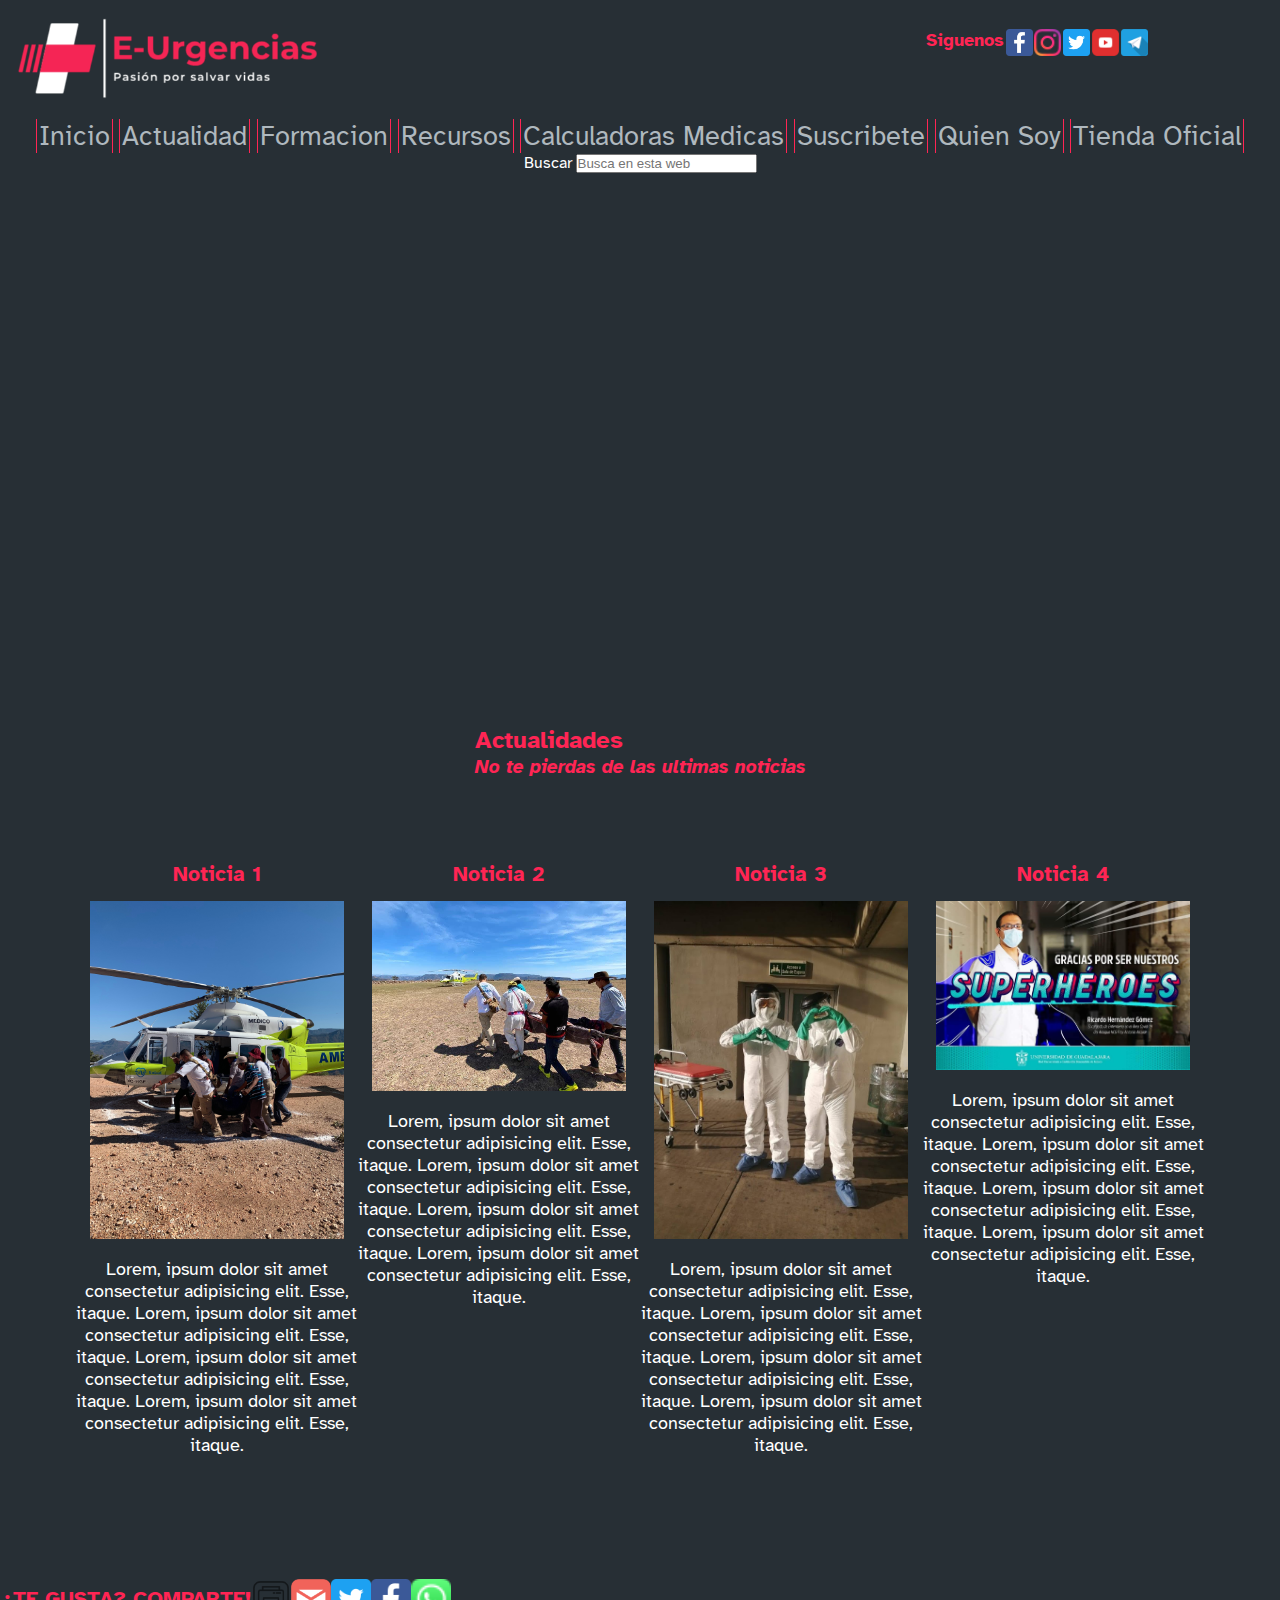
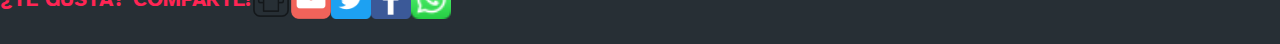
==== pages/actualidad.html @ c2833156 "se enlistan redes" ====
<!DOCTYPE html>
<html lang="es">
<head>
    <meta charset="UTF-8">
    <meta http-equiv="X-UA-Compatible" content="IE=edge">
    <meta name="viewport" content="width=device-width, initial-scale=1.0">
    <link rel="shortcut icon" href="../media/imagenes/ambulancia_icon.png">
    <!--Link a animate.css-->
    <link rel="stylesheet" href="https://cdnjs.cloudflare.com/ajax/libs/animate.css/4.1.1/animate.min.css">
    <link rel="preconnect" href="https://fonts.googleapis.com">
    <link rel="preconnect" href="https://fonts.gstatic.com" crossorigin>
    <link href="https://fonts.googleapis.com/css2?family=Atkinson+Hyperlegible:wght@400;700&display=swap" rel="stylesheet">
    <link rel="stylesheet" href="../css/style.css">
    <title>Actualidad - E-Urgencias</title>
</head>
<body>
    <div class="container">
    <!--Este es mi encabezado-->
    <header>
        <div class="barra_logo">
           <div class="logo animate__animated animate__backInLeft">
             <img src="../media/imagenes/Logo.png" alt="Logo E-Urgencias" height="100%">
             <h1 class="titulos" hidden><strong>E-Urgencias</strong></h1>
             <h3 class="titulos" hidden><em>Pasion por salvar vidas</em></h3>
             </div>
             <div class="siguenos animate__animated animate__backInDown">
             <ul>
                <li><h4 class="titulos">Siguenos</h4></li>
                <li><a href="https://www.facebook.com/"><img class="imgred" src="../media/imagenes/facebook_icon.png" alt="Siguenos por facebook" ></a></li>
                <li><a href="https://www.instagram.com/"><img class="imgred" src="../media/imagenes/instagram_icon.png" alt="Siguenos en instagram" ></a></li>
                <li><a href="https://twitter.com/"><img class="imgred" src="../media/imagenes/twitter_icon.png" alt="Siguenos en twitter" ></a></li>
                <li><a href="https://www.youtube.com/"><img class="imgred" src="../media/imagenes/youtube_icon.png" alt="Siguenos en Youtube" ></a></li>
                <li><a href="https://web.telegram.org/"><img class="imgred" src="../media/imagenes/telegram_icon.png" alt="Siguenos en telegram" ></a></li>
                </ul>
             </div>
         </div>
         <nav class="animate__animated animate__backInRight">
         <ul>
             <li><a href="../index.html">Inicio</a></li>
             <li><a href="../pages/actualidad.html">Actualidad</a></li>
             <li><a href="../pages/formacion.html">Formacion</a></li>
             <li><a href="../pages/recursos.html">Recursos</a></li>
             <li><a href="../pages/calculadoras.html">Calculadoras Medicas</a></li>
             <li><a href="../pages/suscribete.html">Suscribete</a></li>
             <li><a href="../pages/quien.html">Quien Soy</a></li>
             <li><a href="../shop/principal.html">Tienda Oficial</a></li>
             <li><label for="Buscar">Buscar </label><input type="search" placeholder="Busca en esta web" name="Buscar" id=""></li>
         </ul>
        </nav>
    </header> 
    <section class="videop">
        <!--Este sera al final un video continuo coloque un video de baja calidad por cuestiones de peso al subir el proyecto-->
        <video src="../media/video/video4.mp4" type="video/mp4" width="100%"preload="auto" autoplay muted playsinline loop></video>
    </section>
    <br>
   <section id="section2">
       <!--Noticias recientes-->
    <div>
    <h2 class="titulos">Actualidades</h2>
    <h3 class="titulos"><em>No te pierdas de las ultimas noticias</em></h3>
    </div>
    <br>
    <div class="cont_section2 wow animate__animated animate__zoomInDown">
        <div>
        <h3 class="titulos">Noticia 1</h3>
        <img class="imgtable" src="../media/imagenes/news1.jpeg" alt="">
        <p>Lorem, ipsum dolor sit amet consectetur adipisicing elit. Esse, itaque. Lorem, ipsum dolor sit amet consectetur adipisicing elit. Esse, itaque. Lorem, ipsum dolor sit amet consectetur adipisicing elit. Esse, itaque. Lorem, ipsum dolor sit amet consectetur adipisicing elit. Esse, itaque.</p>
        <br>
       </div>
       <div>
        <h3 class="titulos">Noticia 2</h3>
        <img class="imgtable" src="../media/imagenes/news2.jpeg" alt="">
        <p>Lorem, ipsum dolor sit amet consectetur adipisicing elit. Esse, itaque. Lorem, ipsum dolor sit amet consectetur adipisicing elit. Esse, itaque. Lorem, ipsum dolor sit amet consectetur adipisicing elit. Esse, itaque. Lorem, ipsum dolor sit amet consectetur adipisicing elit. Esse, itaque.</p>
        <br>
       </div>
       <div>
        <h3 class="titulos">Noticia 3</h3>
        <img class="imgtable" src="../media/imagenes/news3.jpeg" alt="">
        <p>Lorem, ipsum dolor sit amet consectetur adipisicing elit. Esse, itaque. Lorem, ipsum dolor sit amet consectetur adipisicing elit. Esse, itaque. Lorem, ipsum dolor sit amet consectetur adipisicing elit. Esse, itaque. Lorem, ipsum dolor sit amet consectetur adipisicing elit. Esse, itaque.</p>
        <br>
       </div>
       <div>
        <h3 class="titulos">Noticia 4</h3>
        <img class="imgtable" src="../media/imagenes/news4.jpeg" alt="">
        <p>Lorem, ipsum dolor sit amet consectetur adipisicing elit. Esse, itaque. Lorem, ipsum dolor sit amet consectetur adipisicing elit. Esse, itaque. Lorem, ipsum dolor sit amet consectetur adipisicing elit. Esse, itaque. Lorem, ipsum dolor sit amet consectetur adipisicing elit. Esse, itaque.</p>
        <br>
       </div>
    </div>
</section>
<br>
   <!--Este es mi footer-->
   <footer>
       <h3 class="titulos">¿TE GUSTA? COMPARTE!</h3><img src="../media/imagenes/printer_icon.png" alt="" width="40px"><img src="../media/imagenes/mail_icon.png" alt="" width="40px"><img src="../media/imagenes/twitter_icon.png" alt="" width="40px"><img src="../media/imagenes/facebook_icon.png" alt="" width="40px"><img src="../media/imagenes/whatsapp_icon.png" alt="" width="40px">
   </footer>
   </div>
   <!--PEGO EL SCRIPTde WOW-->
<script src="../js/wow.min.js"></script>
<script>
    new WOW().init();
</script>
</body>
</html>
---- css/style.css ----
@charset "UTF-8";
* {
  margin: 0;
  padding: 0;
  -webkit-box-sizing: border-box;
          box-sizing: border-box;
}

/*Pantallas muy pequeñas  (Siguiendo la guia mobile first)*/
.container {
  display: -ms-grid;
  display: grid;
  -ms-grid-rows: 18vh 50vw auto auto 10vh;
      grid-template-rows: 18vh 50vw auto auto 10vh;
      grid-template-areas: "header header header" "videop videop videop" "recursos recursos recursos" "noticias noticias noticias" "footer footer footer";
}

/*//Pantallas pequeñas (móviles en landscape de más de 576px)*/
@media (min-width: 576px) {
  .container {
    -ms-grid-rows: 30vh 50vw auto auto 10vh;
        grid-template-rows: 30vh 50vw auto auto 10vh;
  }
}

/*/Pantallas medianas (tablets de más de 768px)*/
@media (min-width: 768px) {
  .container {
    -ms-grid-rows: 14vh 40vw auto auto 10vh;
        grid-template-rows: 14vh 40vw auto auto 10vh;
  }
}

/*/Pantallas muy grandes (desktops de más de 1200px)*/
@media (min-width: 1200px) {
  .container {
    -ms-grid-rows: 20vh 40vw auto auto 10vh;
        grid-template-rows: 20vh 40vw auto auto 10vh;
  }
}

body {
  background-color: #272f35;
  font-family: 'Atkinson Hyperlegible', sans-serif;
  font-weight: 200;
  color: #ffff;
}

.titulos {
  font-family: 'Atkinson Hyperlegible', sans-serif;
  font-weight: 700;
  color: #ff2554;
}

strong {
  color: #ff2554;
}

fieldset {
  margin: 5%;
  padding: 3%;
}

.videorecurso {
  width: 30vw;
}

.imgtable {
  width: 100%;
  padding: 5%;
}

.imgred {
  height: 3vh;
}

/*Pantallas muy pequeñas  (Siguiendo la guia mobile first)*/
header {
  -ms-grid-row: 1;
  -ms-grid-column: 1;
  -ms-grid-column-span: 3;
  grid-area: header;
  display: -webkit-box;
  display: -ms-flexbox;
  display: flex;
  -webkit-box-orient: vertical;
  -webkit-box-direction: normal;
      -ms-flex-direction: column;
          flex-direction: column;
  padding: 1%;
  top: 0;
  width: 100vw;
  background-color: #272f35;
}

.barra_logo {
  height: 6vh;
  width: 90vw;
  display: -webkit-box;
  display: -ms-flexbox;
  display: flex;
  -webkit-box-orient: horizontal;
  -webkit-box-direction: normal;
      -ms-flex-direction: row;
          flex-direction: row;
  -ms-flex-wrap: nowrap;
      flex-wrap: nowrap;
  -webkit-box-pack: justify;
      -ms-flex-pack: justify;
          justify-content: space-between;
}

.logo {
  -webkit-box-align: start;
      -ms-flex-align: start;
          align-items: flex-start;
  width: 60vw;
}

.siguenos {
  -webkit-box-align: end;
      -ms-flex-align: end;
          align-items: flex-end;
  width: 20vw;
  font-size: 1.5vw;
  font-size: 1.5vh;
  padding: 1rem;
}

.siguenos ul {
  display: -webkit-box;
  display: -ms-flexbox;
  display: flex;
  -webkit-box-orient: horizontal;
  -webkit-box-direction: normal;
      -ms-flex-direction: row;
          flex-direction: row;
  -ms-flex-wrap: nowrap;
      flex-wrap: nowrap;
  -ms-flex-pack: distribute;
      justify-content: space-around;
  list-style: none;
}

/*//Pantallas pequeñas (móviles en landscape de más de 576px)*/
@media (min-width: 576px) {
  .barra_logo {
    height: 10vh;
    width: 90vw;
  }
  .siguenos {
    width: 20vw;
    font-size: 3vw;
    font-size: 3vh;
  }
}

/*/Pantallas medianas (tablets de más de 768px)*/
@media (min-width: 768px) {
  .barra_logo {
    height: 6vh;
    width: 90vw;
  }
  .siguenos {
    font-size: 2vw;
    font-size: 2vh;
  }
}

/*/Pantallas muy grandes (desktops de más de 1200px)*/
@media (min-width: 1200px) {
  .barra_logo {
    height: 10vh;
    width: 90vw;
  }
  .siguenos {
    font-size: 2vw;
    font-size: 2vh;
  }
}

/*Pantallas muy pequeñas  (Siguiendo la guia mobile first)*/
nav {
  padding: 1rem;
}

nav ul {
  display: -webkit-box;
  display: -ms-flexbox;
  display: flex;
  -webkit-box-orient: horizontal;
  -webkit-box-direction: normal;
      -ms-flex-direction: row;
          flex-direction: row;
  -ms-flex-wrap: wrap;
      flex-wrap: wrap;
  -webkit-box-pack: start;
      -ms-flex-pack: start;
          justify-content: flex-start;
  list-style: none;
}

nav ul a {
  text-decoration: none;
}

nav li a {
  font-size: 1.5vw;
  font-size: 2vh;
  color: #afb8be;
  text-decoration: none;
  text-align: center;
  padding-left: 2px;
  padding-right: 2px;
  border-left: solid 1px #ff2554;
  border-right: solid 1px #ff2554;
}

nav li a:hover {
  color: #ffff;
  font-weight: 700;
  -webkit-transform: scale(1.2, 1.2);
          transform: scale(1.2, 1.2);
}

nav li:hover {
  background-color: #ff2554;
  -webkit-transform: scale(1.2, 1.2);
          transform: scale(1.2, 1.2);
}

/*//Pantallas pequeñas (móviles en landscape de más de 576px)*/
@media (min-width: 576px) {
  nav li a {
    font-size: 3.5vw;
    font-size: 4vh;
  }
}

/*/Pantallas medianas (tablets de más de 768px)*/
@media (min-width: 768px) {
  nav li a {
    font-size: 1vw;
    font-size: 2vh;
  }
}

/*/Pantallas muy grandes (desktops de más de 1200px)*/
@media (min-width: 1200px) {
  nav ul {
    -webkit-box-pack: space-evenly;
        -ms-flex-pack: space-evenly;
            justify-content: space-evenly;
  }
  nav li a {
    font-size: 2vw;
    font-size: 3vh;
  }
}

/*Pantallas muy pequeñas  (Siguiendo la guia mobile first)*/
.videop {
  -ms-grid-row: 2;
  -ms-grid-column: 1;
  -ms-grid-column-span: 3;
  grid-area: videop;
  width: 100vw;
  height: 100vh;
  -o-object-fit: cover;
     object-fit: cover;
  position: static;
  left: 0;
  right: 0;
  top: 30vh;
  bottom: 0;
  z-index: -1;
}

/*//Pantallas pequeñas (móviles en landscape de más de 576px)*/
@media (min-width: 576px) {
  .videop {
    top: 30vh;
    bottom: 0;
    z-index: -1;
  }
}

/*/Pantallas medianas (tablets de más de 768px)*/
@media (min-width: 768px) {
  .videop {
    top: 0;
    bottom: 0;
    z-index: -9999;
  }
}

/*/Pantallas muy grandes (desktops de más de 1200px)*/
@media (min-width: 1200px) {
  .videop {
    top: 0;
    bottom: 0;
    z-index: -9999;
  }
}

/*Pantallas muy pequeñas  (Siguiendo la guia mobile first)*/
#section1 {
  -ms-grid-row: 3;
  -ms-grid-column: 1;
  -ms-grid-column-span: 3;
  grid-area: recursos;
  background-color: #272f35;
  width: 100vw;
  justify-items: center;
  -webkit-box-align: center;
      -ms-flex-align: center;
          align-items: center;
  padding: 1%;
}

#section2 {
  -ms-grid-row: 4;
  -ms-grid-column: 1;
  -ms-grid-column-span: 3;
  grid-area: noticias;
  background-color: #272f35;
  justify-items: center;
  width: 100vw;
  -webkit-box-align: center;
      -ms-flex-align: center;
          align-items: center;
  padding: 1%;
}

.cont_section1 {
  display: -ms-grid;
  display: grid;
  -ms-grid-columns: 1fr 2fr;
      grid-template-columns: 1fr 2fr;
  grid-auto-rows: 2fr 2fr 2fr 2fr;
  font-size: 1.5vh;
  -webkit-box-align: center;
      -ms-flex-align: center;
          align-items: center;
  padding: 5%;
}

.cont_section2 {
  display: -ms-grid;
  display: grid;
  -ms-grid-columns: 2fr;
      grid-template-columns: 2fr;
  -ms-grid-rows: auto;
      grid-template-rows: auto;
  -webkit-box-pack: justify;
      -ms-flex-pack: justify;
          justify-content: space-between;
  font-size: 1.5vh;
  -webkit-box-align: center;
      -ms-flex-align: center;
          align-items: center;
  padding: 5%;
  -ms-grid-row-align: center;
      align-self: center;
}

/*//Pantallas pequeñas (móviles en landscape de más de 576px)*/
@media (min-width: 576px) {
  .cont_section1 {
    -ms-grid-columns: 1fr 2fr;
        grid-template-columns: 1fr 2fr;
    grid-auto-rows: 2fr 2fr 2fr 2fr;
    font-size: 4vh;
    padding: 5%;
  }
  .cont_section2 {
    display: -ms-grid;
    display: grid;
    -ms-grid-columns: 2fr;
        grid-template-columns: 2fr;
    -ms-grid-rows: auto;
        grid-template-rows: auto;
    -webkit-box-pack: justify;
        -ms-flex-pack: justify;
            justify-content: space-between;
    font-size: 4vh;
    -webkit-box-align: center;
        -ms-flex-align: center;
            align-items: center;
    padding: 5%;
    -ms-grid-row-align: center;
        align-self: center;
  }
}

/*/Pantallas medianas (tablets de más de 768px)*/
@media (min-width: 768px) {
  .cont_section1 {
    -ms-grid-columns: (1fr 2fr)[2];
        grid-template-columns: repeat(2, 1fr 2fr);
    -ms-grid-rows: 1fr 1fr;
        grid-template-rows: 1fr 1fr;
    font-size: 1.2vh;
    padding: 3%;
  }
  .cont_section2 {
    display: -ms-grid;
    display: grid;
    -ms-grid-columns: 1fr 1fr 1fr 1fr;
        grid-template-columns: 1fr 1fr 1fr 1fr;
    -ms-grid-rows: 1fr;
        grid-template-rows: 1fr;
    font-size: 1.2vh;
    padding: 3%;
    text-align: center;
    -webkit-box-align: start;
        -ms-flex-align: start;
            align-items: start;
  }
}

/*/Pantallas muy grandes (desktops de más de 1200px)*/
@media (min-width: 1200px) {
  .cont_section1 {
    -ms-grid-columns: (1fr 2fr)[2];
        grid-template-columns: repeat(2, 1fr 2fr);
    -ms-grid-rows: 1fr 1fr;
        grid-template-rows: 1fr 1fr;
    font-size: 2.5vh;
    padding: 5%;
  }
  .cont_section2 {
    display: -ms-grid;
    display: grid;
    -ms-grid-columns: 1fr 1fr 1fr 1fr;
        grid-template-columns: 1fr 1fr 1fr 1fr;
    -ms-grid-rows: 1fr;
        grid-template-rows: 1fr;
    font-size: 2vh;
    padding: 5%;
    text-align: center;
    -webkit-box-align: start;
        -ms-flex-align: start;
            align-items: start;
  }
}

/*Pantallas muy pequeñas  (Siguiendo la guia mobile first)*/
footer {
  -ms-grid-row: 5;
  -ms-grid-column: 1;
  -ms-grid-column-span: 3;
  grid-area: footer;
  background-color: #272f35;
  display: -webkit-box;
  display: -ms-flexbox;
  display: flex;
  -webkit-box-orient: horizontal;
  -webkit-box-direction: normal;
      -ms-flex-direction: row;
          flex-direction: row;
  -ms-flex-wrap: nowrap;
      flex-wrap: nowrap;
  -webkit-box-pack: last baseline;
      -ms-flex-pack: last baseline;
          justify-content: last baseline;
  -webkit-box-align: center;
      -ms-flex-align: center;
          align-items: center;
  font-size: 2vw;
  font-size: 2vh;
}

/*//Pantallas pequeñas (móviles en landscape de más de 576px)*/
@media (min-width: 576px) {
  footer {
    font-size: 3vw;
    font-size: 3vh;
  }
}

/*/Pantallas medianas (tablets de más de 768px)*/
@media (min-width: 768px) {
  footer {
    font-size: 1.5vw;
    font-size: 1.5vh;
  }
}

/*/Pantallas muy grandes (desktops de más de 1200px)*/
@media (min-width: 1200px) {
  footer {
    font-size: 2vw;
    font-size: 2vh;
  }
}
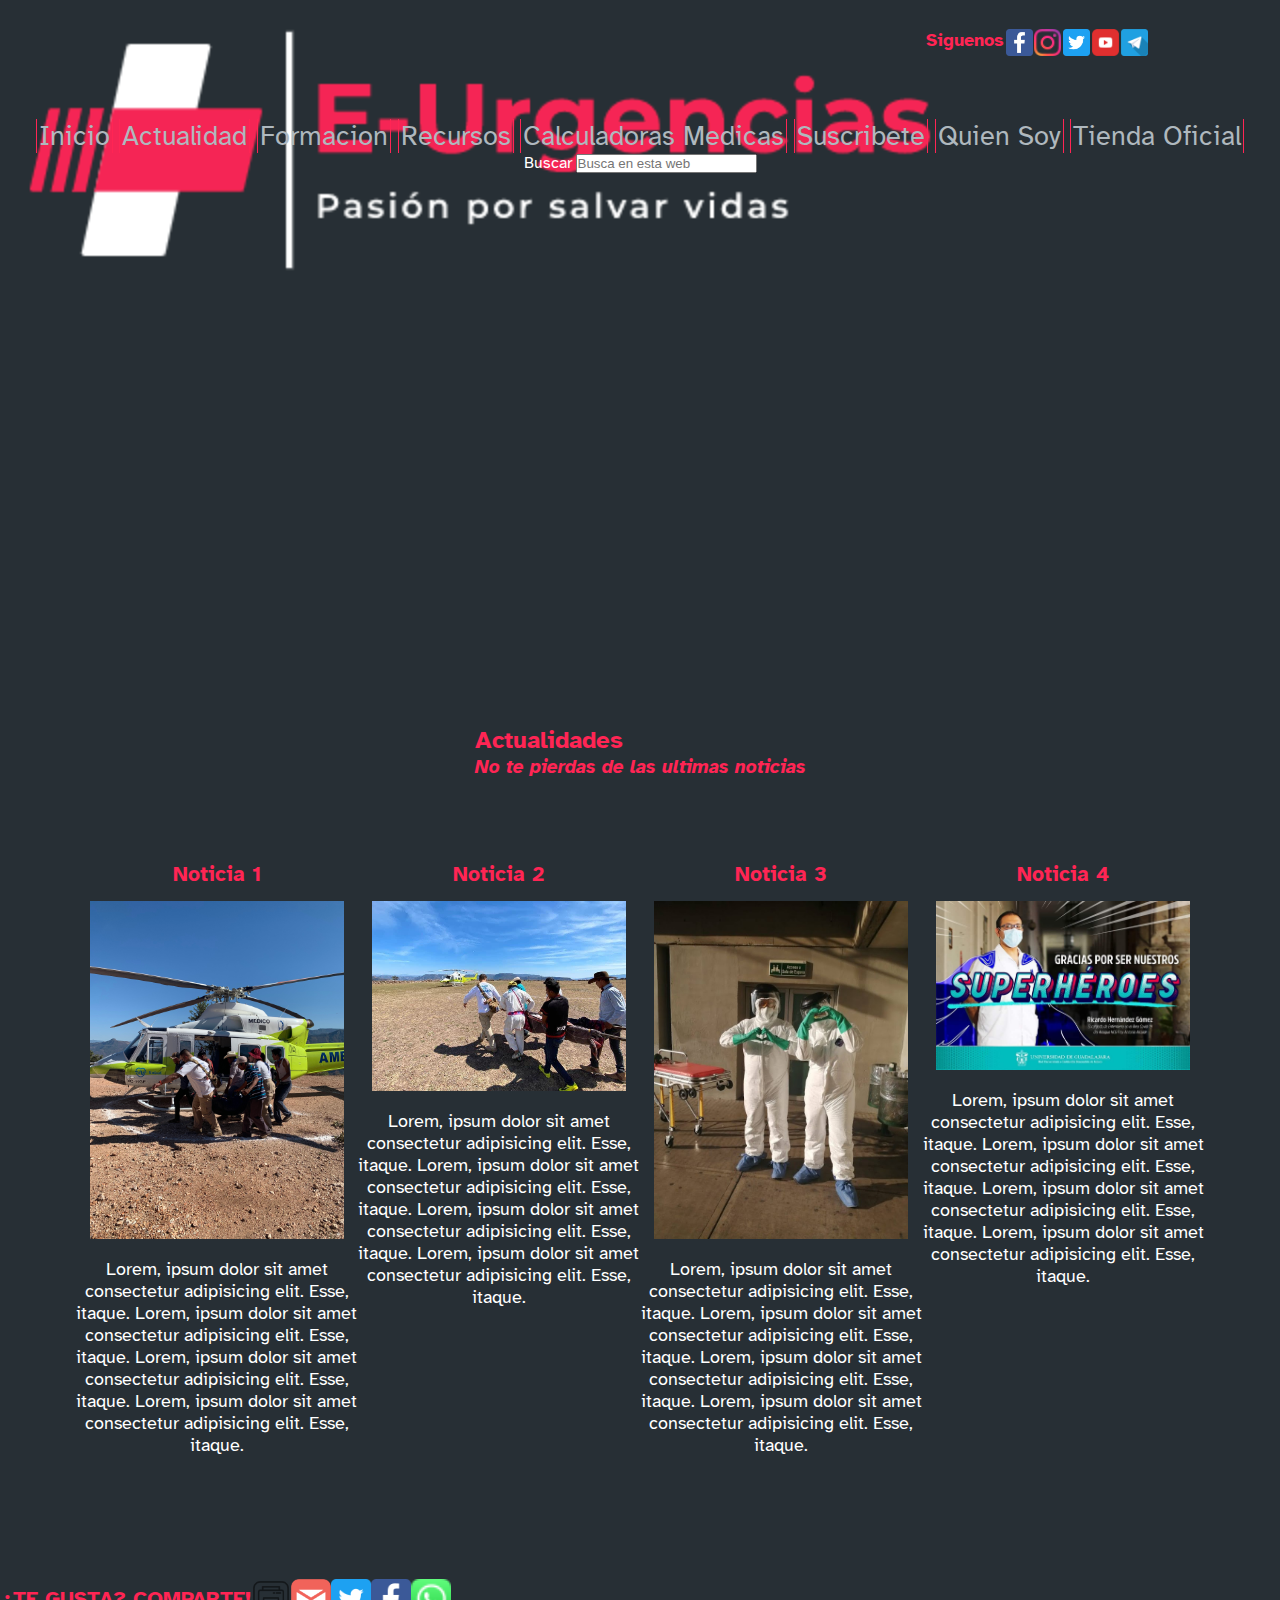
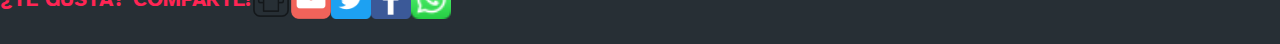
==== commit 5a741d5f: "se quita css del html" ====
--- a/pages/actualidad.html
+++ b/pages/actualidad.html
@@ -19,7 +19,7 @@
     <header>
         <div class="barra_logo">
            <div class="logo animate__animated animate__backInLeft">
-             <img src="../media/imagenes/Logo.png" alt="Logo E-Urgencias" height="100%">
+             <img src="../media/imagenes/Logo.png" alt="Logo E-Urgencias">
              <h1 class="titulos" hidden><strong>E-Urgencias</strong></h1>
              <h3 class="titulos" hidden><em>Pasion por salvar vidas</em></h3>
              </div>
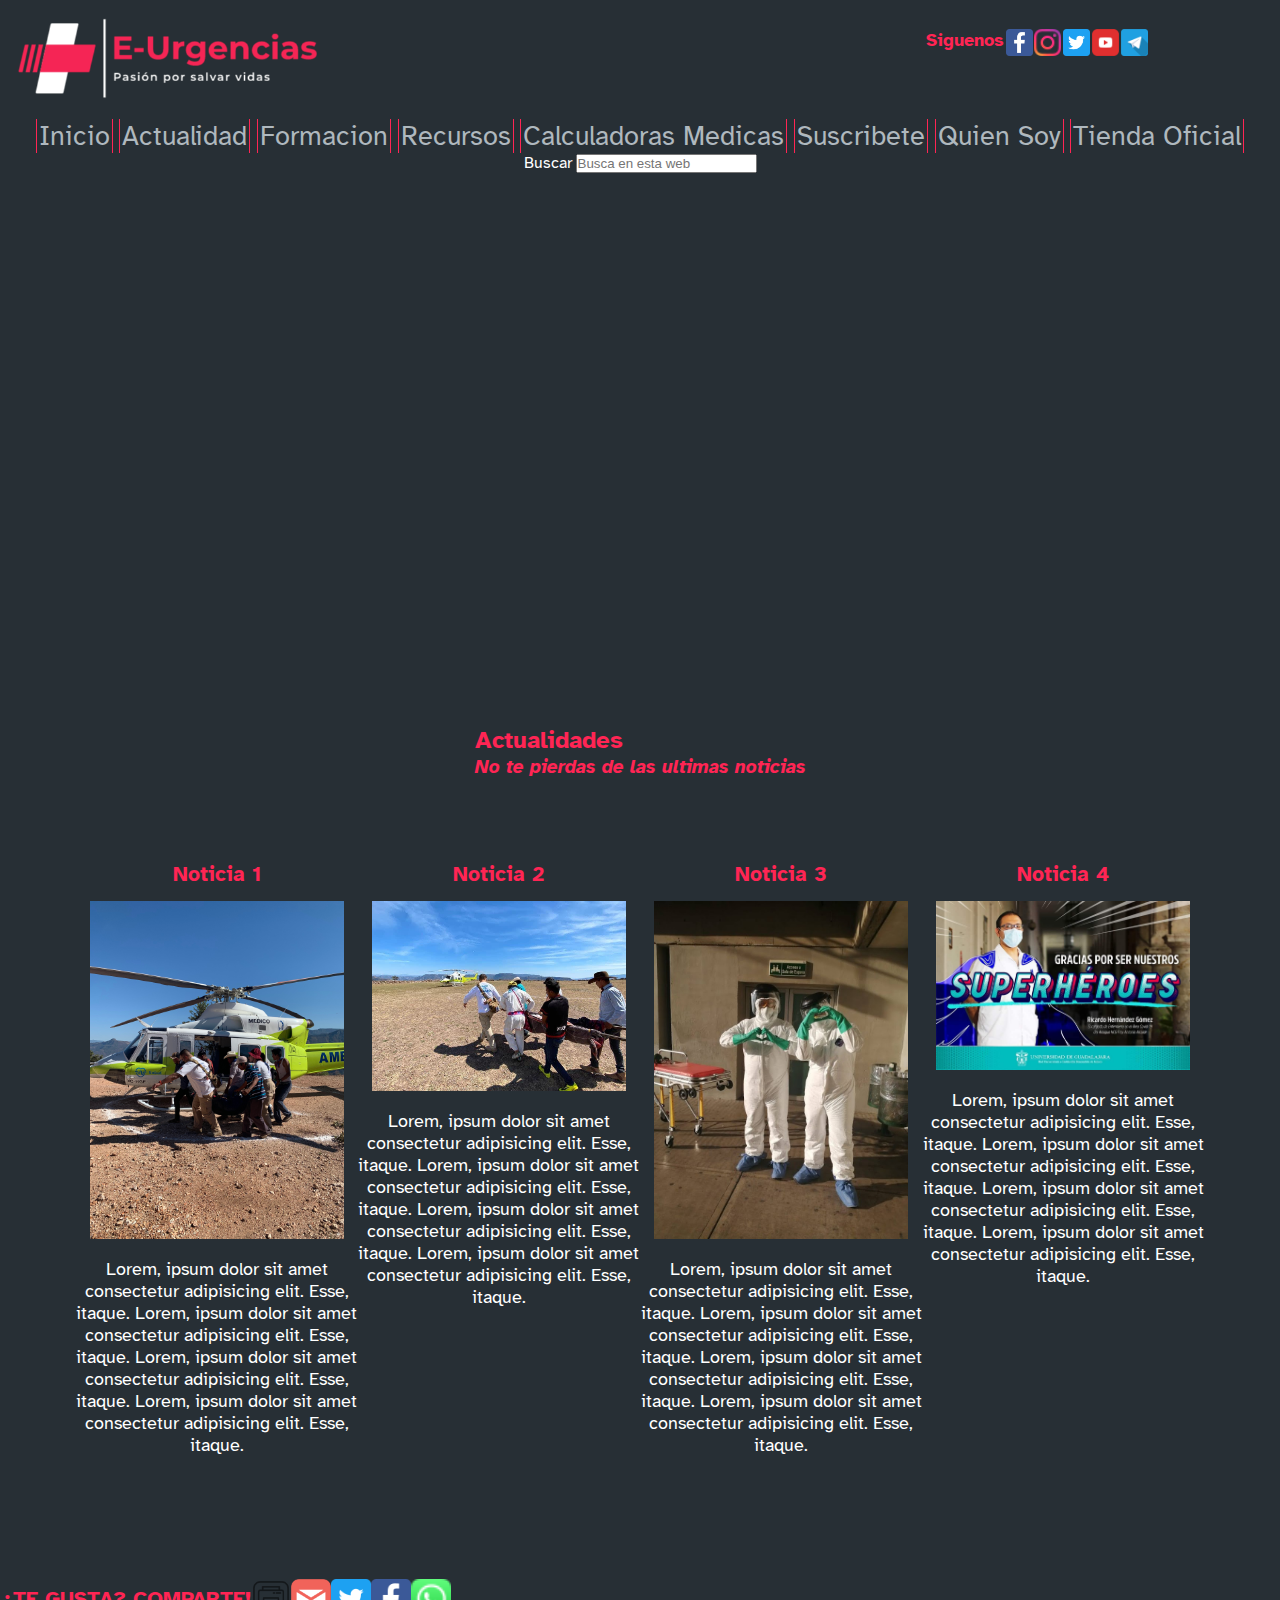
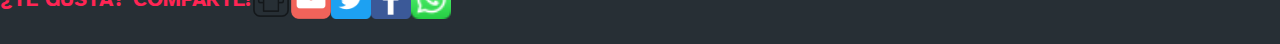
==== commit cf120dfd: "se completan los alt" ====
--- a/pages/actualidad.html
+++ b/pages/actualidad.html
@@ -19,7 +19,7 @@
     <header>
         <div class="barra_logo">
            <div class="logo animate__animated animate__backInLeft">
-             <img src="../media/imagenes/Logo.png" alt="Logo E-Urgencias">
+             <img class="imglogo" src="../media/imagenes/Logo.png" alt="Logo E-Urgencias">
              <h1 class="titulos" hidden><strong>E-Urgencias</strong></h1>
              <h3 class="titulos" hidden><em>Pasion por salvar vidas</em></h3>
              </div>
@@ -63,25 +63,25 @@
     <div class="cont_section2 wow animate__animated animate__zoomInDown">
         <div>
         <h3 class="titulos">Noticia 1</h3>
-        <img class="imgtable" src="../media/imagenes/news1.jpeg" alt="">
+        <img class="imgtable" src="../media/imagenes/news1.jpeg" alt="news1">
         <p>Lorem, ipsum dolor sit amet consectetur adipisicing elit. Esse, itaque. Lorem, ipsum dolor sit amet consectetur adipisicing elit. Esse, itaque. Lorem, ipsum dolor sit amet consectetur adipisicing elit. Esse, itaque. Lorem, ipsum dolor sit amet consectetur adipisicing elit. Esse, itaque.</p>
         <br>
        </div>
        <div>
         <h3 class="titulos">Noticia 2</h3>
-        <img class="imgtable" src="../media/imagenes/news2.jpeg" alt="">
+        <img class="imgtable" src="../media/imagenes/news2.jpeg" alt="news2">
         <p>Lorem, ipsum dolor sit amet consectetur adipisicing elit. Esse, itaque. Lorem, ipsum dolor sit amet consectetur adipisicing elit. Esse, itaque. Lorem, ipsum dolor sit amet consectetur adipisicing elit. Esse, itaque. Lorem, ipsum dolor sit amet consectetur adipisicing elit. Esse, itaque.</p>
         <br>
        </div>
        <div>
         <h3 class="titulos">Noticia 3</h3>
-        <img class="imgtable" src="../media/imagenes/news3.jpeg" alt="">
+        <img class="imgtable" src="../media/imagenes/news3.jpeg" alt="news3">
         <p>Lorem, ipsum dolor sit amet consectetur adipisicing elit. Esse, itaque. Lorem, ipsum dolor sit amet consectetur adipisicing elit. Esse, itaque. Lorem, ipsum dolor sit amet consectetur adipisicing elit. Esse, itaque. Lorem, ipsum dolor sit amet consectetur adipisicing elit. Esse, itaque.</p>
         <br>
        </div>
        <div>
         <h3 class="titulos">Noticia 4</h3>
-        <img class="imgtable" src="../media/imagenes/news4.jpeg" alt="">
+        <img class="imgtable" src="../media/imagenes/news4.jpeg" alt="news4">
         <p>Lorem, ipsum dolor sit amet consectetur adipisicing elit. Esse, itaque. Lorem, ipsum dolor sit amet consectetur adipisicing elit. Esse, itaque. Lorem, ipsum dolor sit amet consectetur adipisicing elit. Esse, itaque. Lorem, ipsum dolor sit amet consectetur adipisicing elit. Esse, itaque.</p>
         <br>
        </div>
@@ -90,7 +90,7 @@
 <br>
    <!--Este es mi footer-->
    <footer>
-       <h3 class="titulos">¿TE GUSTA? COMPARTE!</h3><img src="../media/imagenes/printer_icon.png" alt="" width="40px"><img src="../media/imagenes/mail_icon.png" alt="" width="40px"><img src="../media/imagenes/twitter_icon.png" alt="" width="40px"><img src="../media/imagenes/facebook_icon.png" alt="" width="40px"><img src="../media/imagenes/whatsapp_icon.png" alt="" width="40px">
+       <h3 class="titulos">¿TE GUSTA? COMPARTE!</h3><img src="../media/imagenes/printer_icon.png" alt="impresora" width="40px"><img src="../media/imagenes/mail_icon.png" alt="mail" width="40px"><img src="../media/imagenes/twitter_icon.png" alt="twitter" width="40px"><img src="../media/imagenes/facebook_icon.png" alt="facebook" width="40px"><img src="../media/imagenes/whatsapp_icon.png" alt="whatsapp" width="40px">
    </footer>
    </div>
    <!--PEGO EL SCRIPTde WOW-->
--- a/css/style.css
+++ b/css/style.css
@@ -72,6 +72,10 @@
 
 .imgred {
   height: 3vh;
+}
+
+.imglogo {
+  height: 100%;
 }
 
 /*Pantallas muy pequeñas  (Siguiendo la guia mobile first)*/
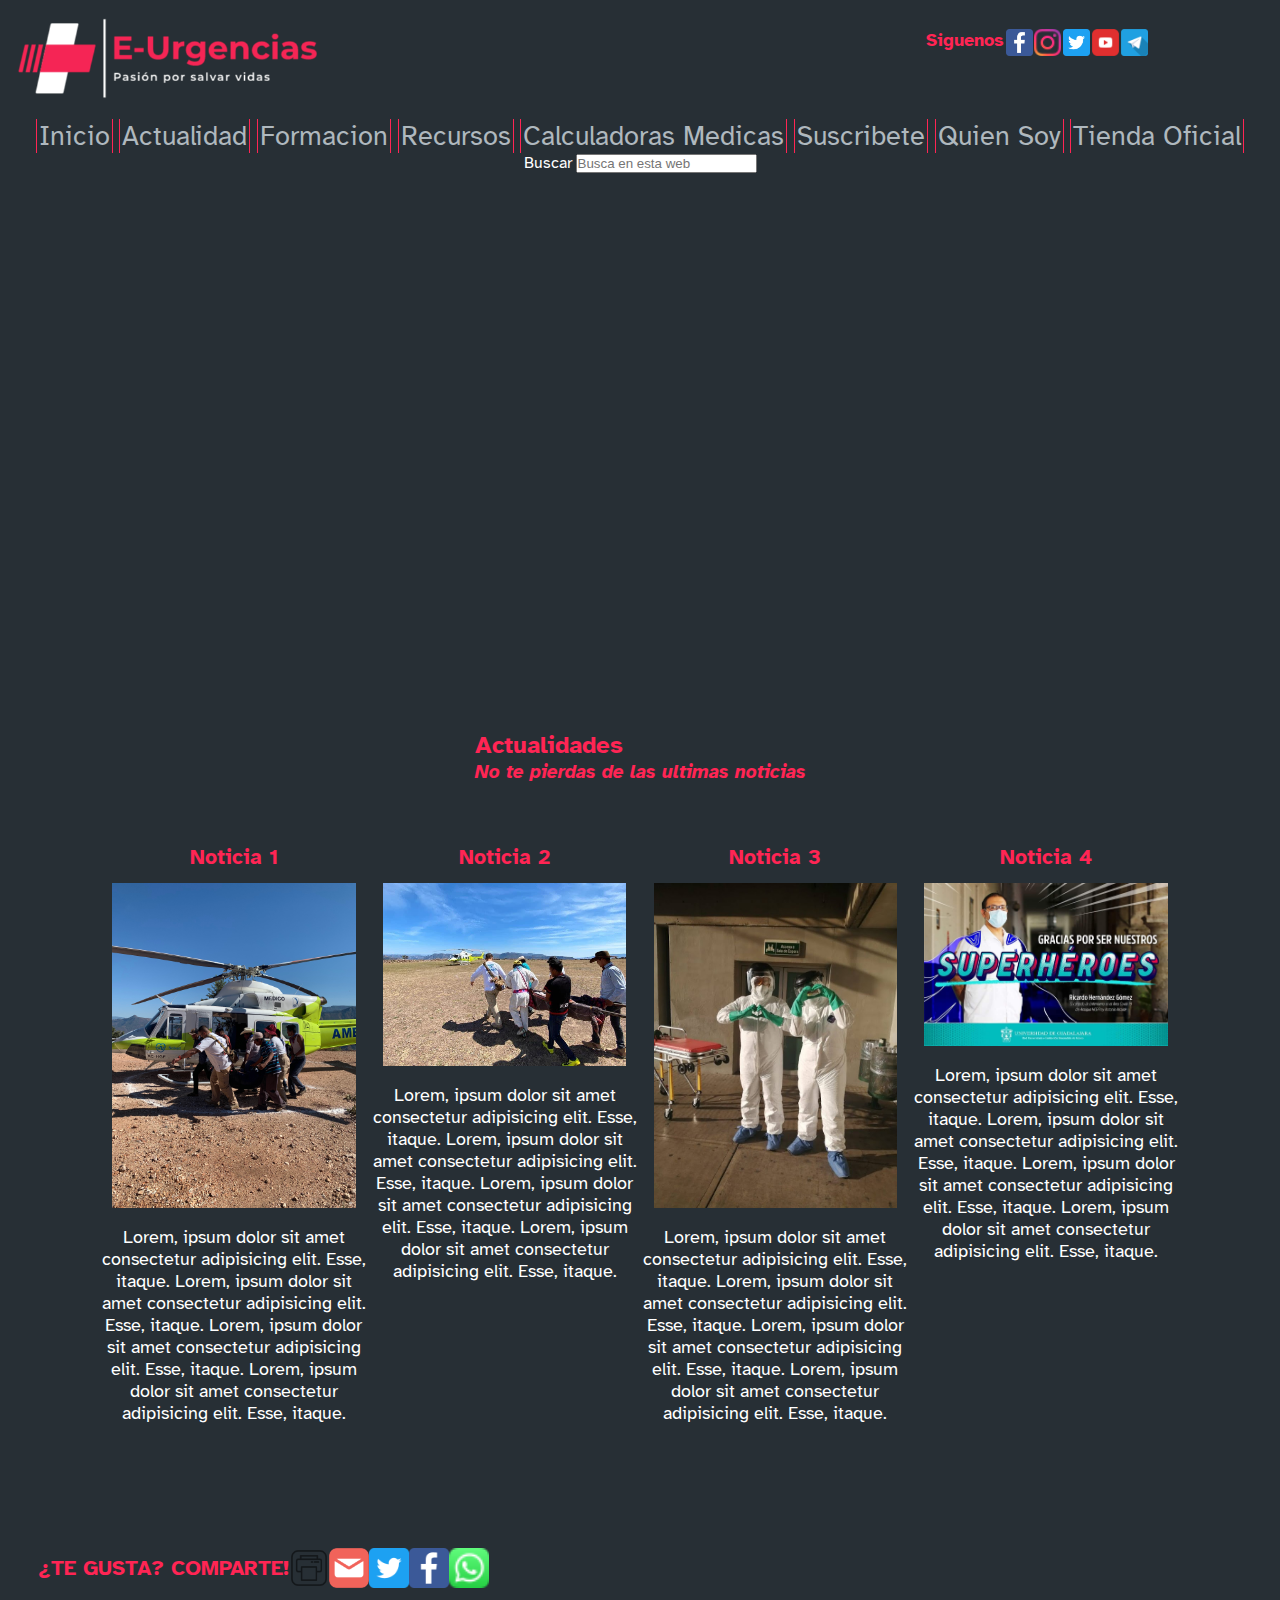
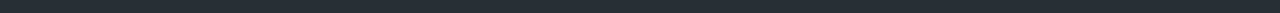
==== commit bf3d86a7: "se retiran los br" ====
--- a/pages/actualidad.html
+++ b/pages/actualidad.html
@@ -52,42 +52,42 @@
         <!--Este sera al final un video continuo coloque un video de baja calidad por cuestiones de peso al subir el proyecto-->
         <video src="../media/video/video4.mp4" type="video/mp4" width="100%"preload="auto" autoplay muted playsinline loop></video>
     </section>
-    <br>
+    
    <section id="section2">
        <!--Noticias recientes-->
     <div>
     <h2 class="titulos">Actualidades</h2>
     <h3 class="titulos"><em>No te pierdas de las ultimas noticias</em></h3>
     </div>
-    <br>
+    
     <div class="cont_section2 wow animate__animated animate__zoomInDown">
         <div>
         <h3 class="titulos">Noticia 1</h3>
         <img class="imgtable" src="../media/imagenes/news1.jpeg" alt="news1">
         <p>Lorem, ipsum dolor sit amet consectetur adipisicing elit. Esse, itaque. Lorem, ipsum dolor sit amet consectetur adipisicing elit. Esse, itaque. Lorem, ipsum dolor sit amet consectetur adipisicing elit. Esse, itaque. Lorem, ipsum dolor sit amet consectetur adipisicing elit. Esse, itaque.</p>
-        <br>
+        
        </div>
        <div>
         <h3 class="titulos">Noticia 2</h3>
         <img class="imgtable" src="../media/imagenes/news2.jpeg" alt="news2">
         <p>Lorem, ipsum dolor sit amet consectetur adipisicing elit. Esse, itaque. Lorem, ipsum dolor sit amet consectetur adipisicing elit. Esse, itaque. Lorem, ipsum dolor sit amet consectetur adipisicing elit. Esse, itaque. Lorem, ipsum dolor sit amet consectetur adipisicing elit. Esse, itaque.</p>
-        <br>
+        
        </div>
        <div>
         <h3 class="titulos">Noticia 3</h3>
         <img class="imgtable" src="../media/imagenes/news3.jpeg" alt="news3">
         <p>Lorem, ipsum dolor sit amet consectetur adipisicing elit. Esse, itaque. Lorem, ipsum dolor sit amet consectetur adipisicing elit. Esse, itaque. Lorem, ipsum dolor sit amet consectetur adipisicing elit. Esse, itaque. Lorem, ipsum dolor sit amet consectetur adipisicing elit. Esse, itaque.</p>
-        <br>
+        
        </div>
        <div>
         <h3 class="titulos">Noticia 4</h3>
         <img class="imgtable" src="../media/imagenes/news4.jpeg" alt="news4">
         <p>Lorem, ipsum dolor sit amet consectetur adipisicing elit. Esse, itaque. Lorem, ipsum dolor sit amet consectetur adipisicing elit. Esse, itaque. Lorem, ipsum dolor sit amet consectetur adipisicing elit. Esse, itaque. Lorem, ipsum dolor sit amet consectetur adipisicing elit. Esse, itaque.</p>
-        <br>
+        
        </div>
     </div>
 </section>
-<br>
+
    <!--Este es mi footer-->
    <footer>
        <h3 class="titulos">¿TE GUSTA? COMPARTE!</h3><img src="../media/imagenes/printer_icon.png" alt="impresora" width="40px"><img src="../media/imagenes/mail_icon.png" alt="mail" width="40px"><img src="../media/imagenes/twitter_icon.png" alt="twitter" width="40px"><img src="../media/imagenes/facebook_icon.png" alt="facebook" width="40px"><img src="../media/imagenes/whatsapp_icon.png" alt="whatsapp" width="40px">
--- a/css/style.css
+++ b/css/style.css
@@ -319,7 +319,7 @@
   -webkit-box-align: center;
       -ms-flex-align: center;
           align-items: center;
-  padding: 1%;
+  padding: 3%;
 }
 
 #section2 {
@@ -333,7 +333,7 @@
   -webkit-box-align: center;
       -ms-flex-align: center;
           align-items: center;
-  padding: 1%;
+  padding: 3%;
 }
 
 .cont_section1 {
@@ -473,6 +473,7 @@
           align-items: center;
   font-size: 2vw;
   font-size: 2vh;
+  padding: 3%;
 }
 
 /*//Pantallas pequeñas (móviles en landscape de más de 576px)*/
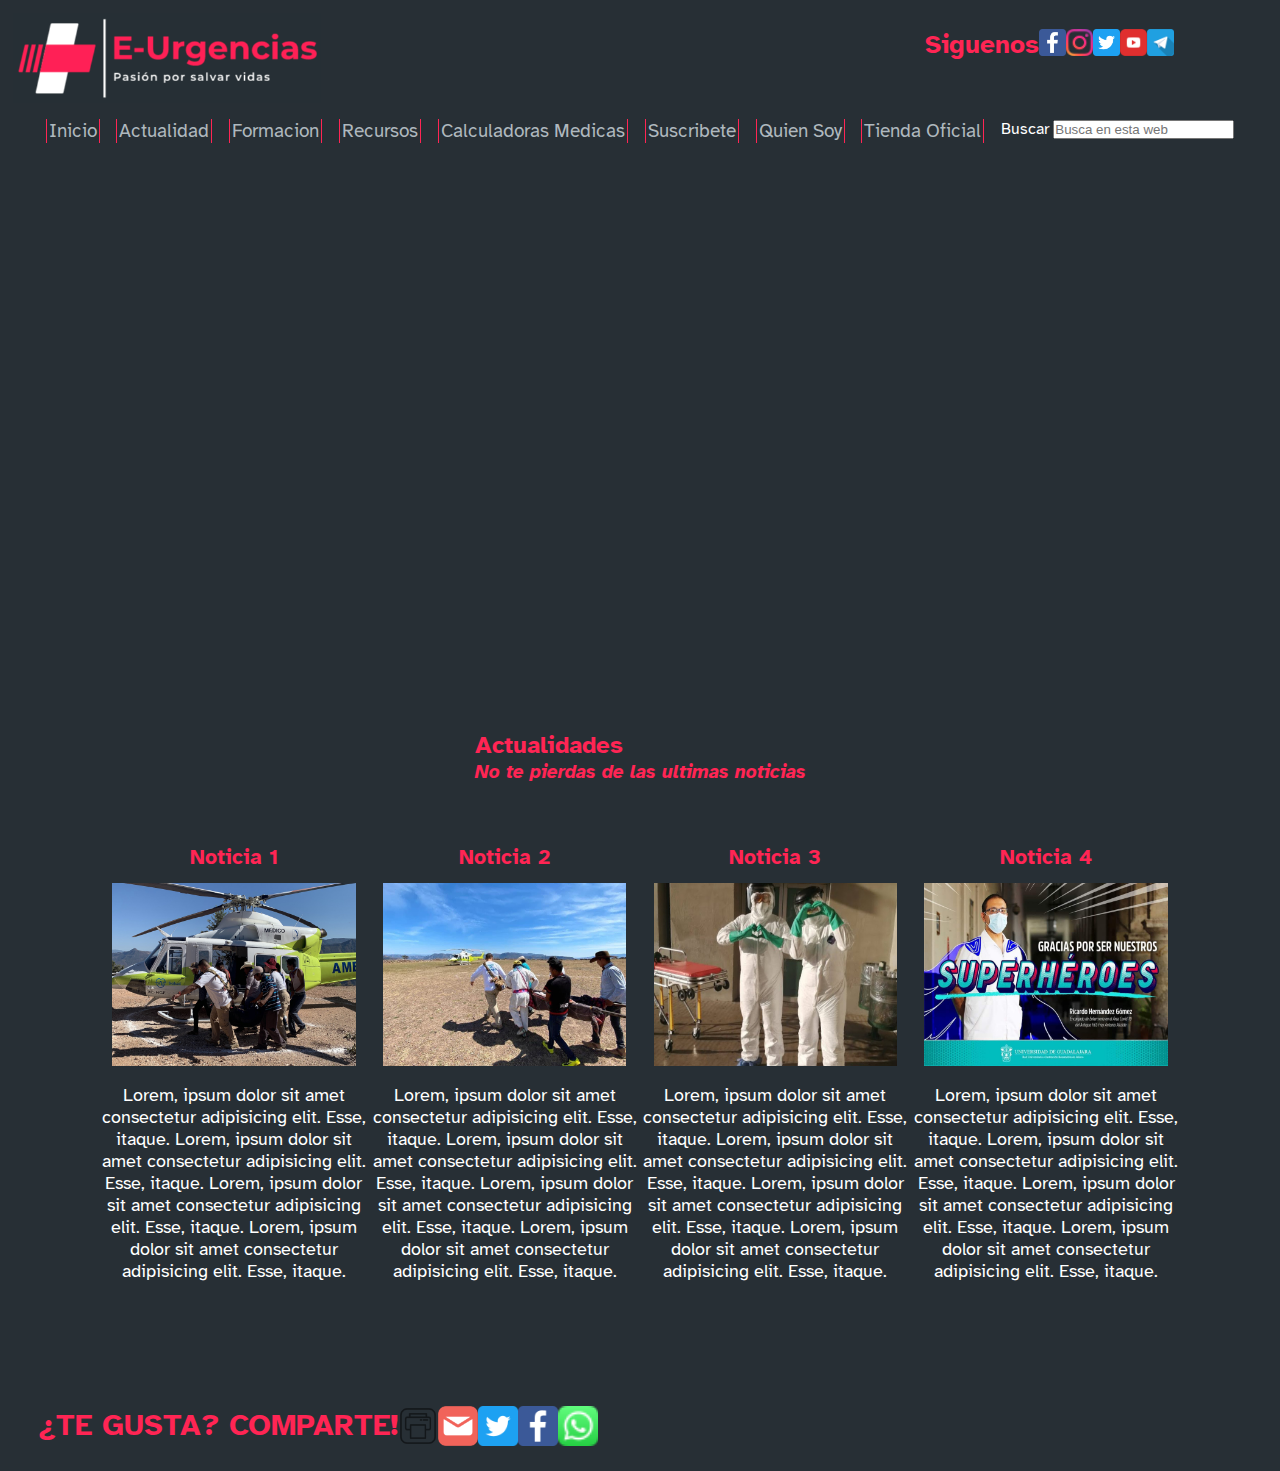
==== commit 232abe62: "se agregan keywords" ====
--- a/pages/actualidad.html
+++ b/pages/actualidad.html
@@ -4,6 +4,9 @@
     <meta charset="UTF-8">
     <meta http-equiv="X-UA-Compatible" content="IE=edge">
     <meta name="viewport" content="width=device-width, initial-scale=1.0">
+    <!--Agrego keywords-->
+    <meta name="description" content="Temas actuales y recientes sobre medicina de urgencias">
+    <meta name="keywords"  content="URGENCIAS, EMERGENCIAS, NOTICIAS, RECURSOS, VIDEOS">
     <link rel="shortcut icon" href="../media/imagenes/ambulancia_icon.png">
     <!--Link a animate.css-->
     <link rel="stylesheet" href="https://cdnjs.cloudflare.com/ajax/libs/animate.css/4.1.1/animate.min.css">
--- a/css/style.css
+++ b/css/style.css
@@ -4,6 +4,37 @@
   padding: 0;
   -webkit-box-sizing: border-box;
           box-sizing: border-box;
+}
+
+/*//Mixin de tamano de texto*/
+/*//Mixin alto y ancho*/
+/*//Extend de video*/
+.videop {
+  -ms-grid-row: 2;
+  -ms-grid-column: 1;
+  -ms-grid-column-span: 3;
+  grid-area: videop;
+  width: 100vw;
+  height: 100vh;
+  -o-object-fit: cover;
+     object-fit: cover;
+  position: static;
+  left: 0;
+  right: 0;
+  top: 30vh;
+  bottom: 0;
+  z-index: -1;
+}
+
+/*//Extend de section*/
+#section1, #section2 {
+  background-color: #272f35;
+  width: 100vw;
+  justify-items: center;
+  -webkit-box-align: center;
+      -ms-flex-align: center;
+          align-items: center;
+  padding: 3%;
 }
 
 /*Pantallas muy pequeñas  (Siguiendo la guia mobile first)*/
@@ -63,6 +94,7 @@
 
 .videorecurso {
   width: 30vw;
+  padding: 5%;
 }
 
 .imgtable {
@@ -126,8 +158,8 @@
       -ms-flex-align: end;
           align-items: flex-end;
   width: 20vw;
+  font-size: 1.5vh;
   font-size: 1.5vw;
-  font-size: 1.5vh;
   padding: 1rem;
 }
 
@@ -154,8 +186,8 @@
   }
   .siguenos {
     width: 20vw;
+    font-size: 3vh;
     font-size: 3vw;
-    font-size: 3vh;
   }
 }
 
@@ -166,8 +198,8 @@
     width: 90vw;
   }
   .siguenos {
+    font-size: 2vh;
     font-size: 2vw;
-    font-size: 2vh;
   }
 }
 
@@ -178,8 +210,8 @@
     width: 90vw;
   }
   .siguenos {
+    font-size: 2vh;
     font-size: 2vw;
-    font-size: 2vh;
   }
 }
 
@@ -209,8 +241,8 @@
 }
 
 nav li a {
-  font-size: 1.5vw;
-  font-size: 2vh;
+  font-size: 4vh;
+  font-size: 3.5vw;
   color: #afb8be;
   text-decoration: none;
   text-align: center;
@@ -236,16 +268,16 @@
 /*//Pantallas pequeñas (móviles en landscape de más de 576px)*/
 @media (min-width: 576px) {
   nav li a {
+    font-size: 4vh;
     font-size: 3.5vw;
-    font-size: 4vh;
   }
 }
 
 /*/Pantallas medianas (tablets de más de 768px)*/
 @media (min-width: 768px) {
   nav li a {
-    font-size: 1vw;
-    font-size: 2vh;
+    font-size: 4vh;
+    font-size: 1.5vw;
   }
 }
 
@@ -257,29 +289,12 @@
             justify-content: space-evenly;
   }
   nav li a {
-    font-size: 2vw;
-    font-size: 3vh;
+    font-size: 2vh;
+    font-size: 1.5vw;
   }
 }
 
 /*Pantallas muy pequeñas  (Siguiendo la guia mobile first)*/
-.videop {
-  -ms-grid-row: 2;
-  -ms-grid-column: 1;
-  -ms-grid-column-span: 3;
-  grid-area: videop;
-  width: 100vw;
-  height: 100vh;
-  -o-object-fit: cover;
-     object-fit: cover;
-  position: static;
-  left: 0;
-  right: 0;
-  top: 30vh;
-  bottom: 0;
-  z-index: -1;
-}
-
 /*//Pantallas pequeñas (móviles en landscape de más de 576px)*/
 @media (min-width: 576px) {
   .videop {
@@ -313,13 +328,6 @@
   -ms-grid-column: 1;
   -ms-grid-column-span: 3;
   grid-area: recursos;
-  background-color: #272f35;
-  width: 100vw;
-  justify-items: center;
-  -webkit-box-align: center;
-      -ms-flex-align: center;
-          align-items: center;
-  padding: 3%;
 }
 
 #section2 {
@@ -327,13 +335,6 @@
   -ms-grid-column: 1;
   -ms-grid-column-span: 3;
   grid-area: noticias;
-  background-color: #272f35;
-  justify-items: center;
-  width: 100vw;
-  -webkit-box-align: center;
-      -ms-flex-align: center;
-          align-items: center;
-  padding: 3%;
 }
 
 .cont_section1 {
@@ -471,31 +472,31 @@
   -webkit-box-align: center;
       -ms-flex-align: center;
           align-items: center;
+  font-size: 2vh;
   font-size: 2vw;
-  font-size: 2vh;
   padding: 3%;
 }
 
 /*//Pantallas pequeñas (móviles en landscape de más de 576px)*/
 @media (min-width: 576px) {
   footer {
+    font-size: 3vh;
     font-size: 3vw;
-    font-size: 3vh;
   }
 }
 
 /*/Pantallas medianas (tablets de más de 768px)*/
 @media (min-width: 768px) {
   footer {
+    font-size: 1.5vh;
     font-size: 1.5vw;
-    font-size: 1.5vh;
   }
 }
 
 /*/Pantallas muy grandes (desktops de más de 1200px)*/
 @media (min-width: 1200px) {
   footer {
+    font-size: 2vh;
     font-size: 2vw;
-    font-size: 2vh;
-  }
-}
+  }
+}
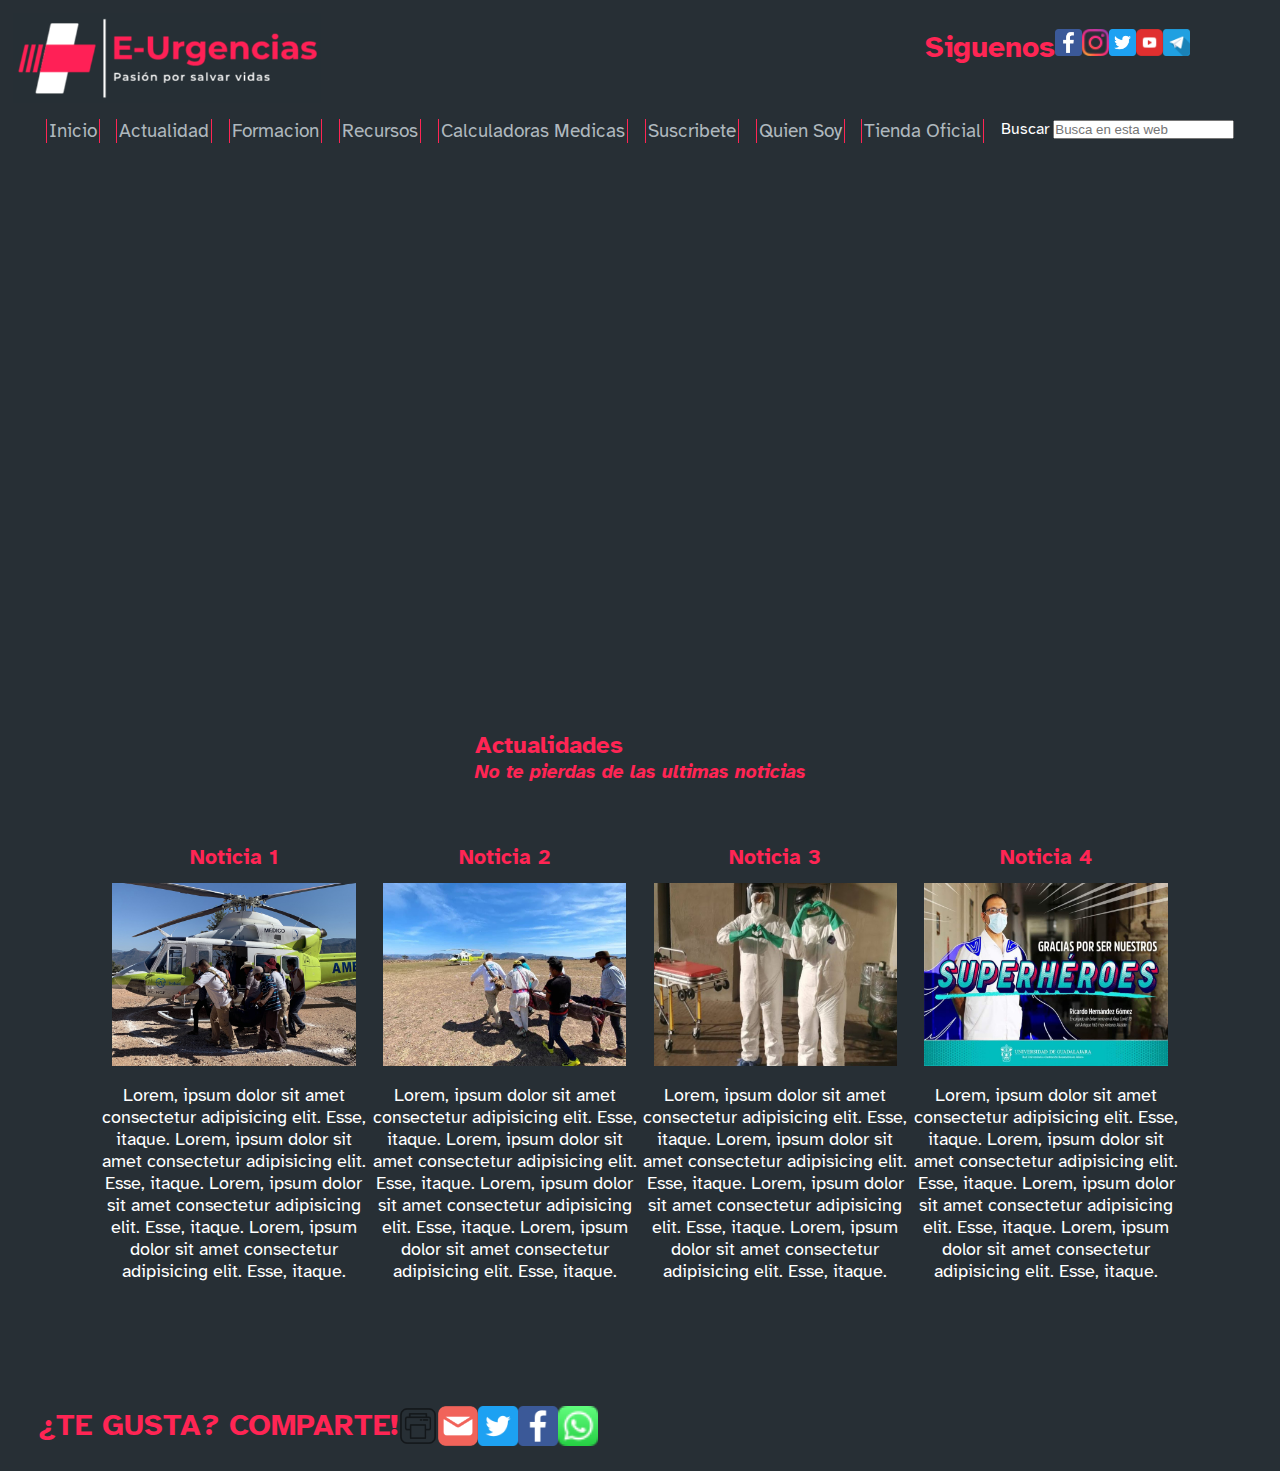
==== commit 29bb7c06: "Correccion SEO de etiquetas h" ====
--- a/pages/actualidad.html
+++ b/pages/actualidad.html
@@ -24,11 +24,11 @@
            <div class="logo animate__animated animate__backInLeft">
              <img class="imglogo" src="../media/imagenes/Logo.png" alt="Logo E-Urgencias">
              <h1 class="titulos" hidden><strong>E-Urgencias</strong></h1>
-             <h3 class="titulos" hidden><em>Pasion por salvar vidas</em></h3>
+             <h2 class="titulos" hidden><em>Pasion por salvar vidas</em></h2>
              </div>
              <div class="siguenos animate__animated animate__backInDown">
              <ul>
-                <li><h4 class="titulos">Siguenos</h4></li>
+                <li><h3 class="titulos">Siguenos</h3></li>
                 <li><a href="https://www.facebook.com/"><img class="imgred" src="../media/imagenes/facebook_icon.png" alt="Siguenos por facebook" ></a></li>
                 <li><a href="https://www.instagram.com/"><img class="imgred" src="../media/imagenes/instagram_icon.png" alt="Siguenos en instagram" ></a></li>
                 <li><a href="https://twitter.com/"><img class="imgred" src="../media/imagenes/twitter_icon.png" alt="Siguenos en twitter" ></a></li>
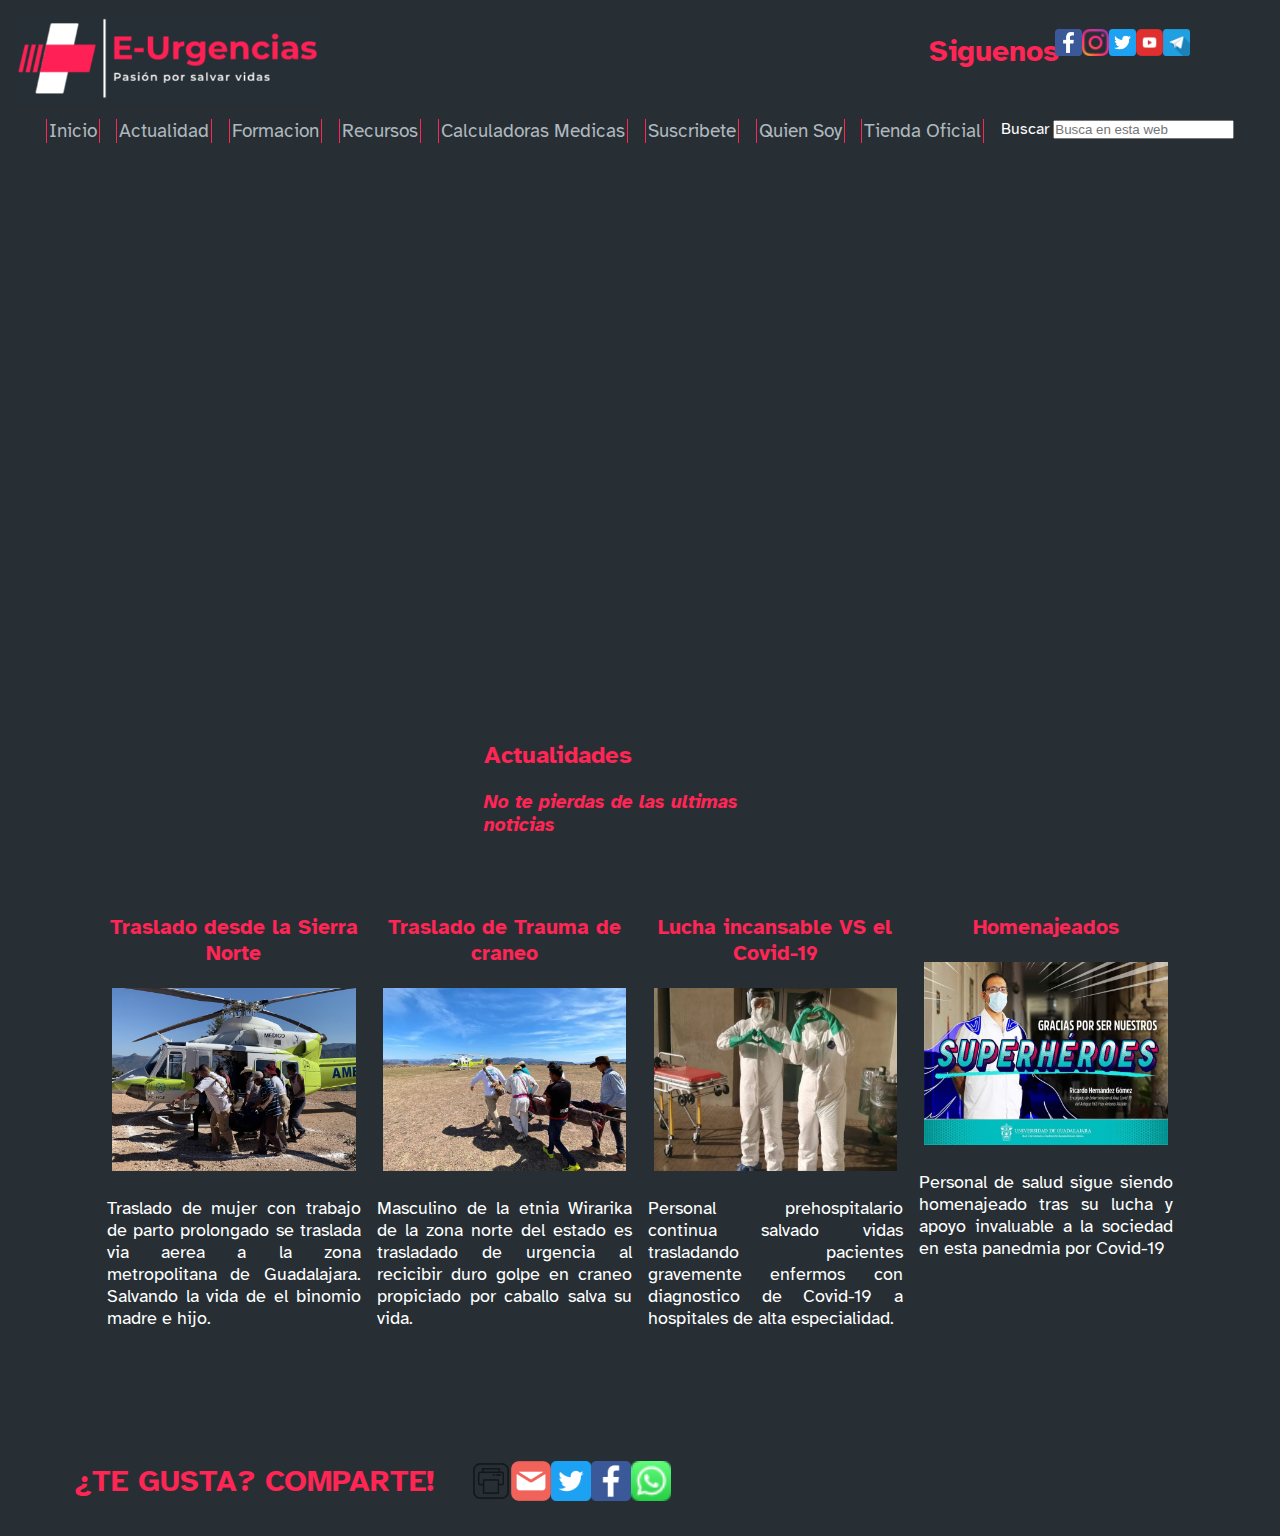
==== commit f5dc69f7: "Se agrega contenido port lorems y ultimos ajustes" ====
--- a/pages/actualidad.html
+++ b/pages/actualidad.html
@@ -65,29 +65,29 @@
     
     <div class="cont_section2 wow animate__animated animate__zoomInDown">
         <div>
-        <h3 class="titulos">Noticia 1</h3>
-        <img class="imgtable" src="../media/imagenes/news1.jpeg" alt="news1">
-        <p>Lorem, ipsum dolor sit amet consectetur adipisicing elit. Esse, itaque. Lorem, ipsum dolor sit amet consectetur adipisicing elit. Esse, itaque. Lorem, ipsum dolor sit amet consectetur adipisicing elit. Esse, itaque. Lorem, ipsum dolor sit amet consectetur adipisicing elit. Esse, itaque.</p>
-        
-       </div>
-       <div>
-        <h3 class="titulos">Noticia 2</h3>
-        <img class="imgtable" src="../media/imagenes/news2.jpeg" alt="news2">
-        <p>Lorem, ipsum dolor sit amet consectetur adipisicing elit. Esse, itaque. Lorem, ipsum dolor sit amet consectetur adipisicing elit. Esse, itaque. Lorem, ipsum dolor sit amet consectetur adipisicing elit. Esse, itaque. Lorem, ipsum dolor sit amet consectetur adipisicing elit. Esse, itaque.</p>
-        
-       </div>
-       <div>
-        <h3 class="titulos">Noticia 3</h3>
-        <img class="imgtable" src="../media/imagenes/news3.jpeg" alt="news3">
-        <p>Lorem, ipsum dolor sit amet consectetur adipisicing elit. Esse, itaque. Lorem, ipsum dolor sit amet consectetur adipisicing elit. Esse, itaque. Lorem, ipsum dolor sit amet consectetur adipisicing elit. Esse, itaque. Lorem, ipsum dolor sit amet consectetur adipisicing elit. Esse, itaque.</p>
-        
-       </div>
-       <div>
-        <h3 class="titulos">Noticia 4</h3>
-        <img class="imgtable" src="../media/imagenes/news4.jpeg" alt="news4">
-        <p>Lorem, ipsum dolor sit amet consectetur adipisicing elit. Esse, itaque. Lorem, ipsum dolor sit amet consectetur adipisicing elit. Esse, itaque. Lorem, ipsum dolor sit amet consectetur adipisicing elit. Esse, itaque. Lorem, ipsum dolor sit amet consectetur adipisicing elit. Esse, itaque.</p>
-        
-       </div>
+            <h3 class="titulos">Traslado desde la Sierra Norte</h3>
+            <img class="imgtable" src="../media/imagenes/news1.jpeg" alt="news1">
+            <p>Traslado de mujer con trabajo de parto prolongado se traslada via aerea a la zona metropolitana de Guadalajara. Salvando la vida de el binomio madre e hijo.</p>
+            
+           </div>
+           <div>
+            <h3 class="titulos">Traslado de Trauma de craneo</h3>
+            <img class="imgtable" src="../media/imagenes/news2.jpeg" alt="news2">
+            <p>Masculino de la etnia Wirarika de la zona norte del estado es trasladado de urgencia al recicibir duro golpe en craneo propiciado por caballo salva su vida.</p>
+            
+           </div>
+           <div>
+            <h3 class="titulos">Lucha incansable VS el Covid-19</h3>
+            <img class="imgtable" src="../media/imagenes/news3.jpeg" alt="news3">
+            <p>Personal prehospitalario continua salvado vidas trasladando pacientes gravemente enfermos con diagnostico de Covid-19 a hospitales de alta especialidad.</p>
+            
+           </div>
+           <div>
+            <h3 class="titulos">Homenajeados</h3>
+            <img class="imgtable" src="../media/imagenes/news4.jpeg" alt="news4">
+            <p>Personal de salud sigue siendo homenajeado tras su lucha y apoyo invaluable a la sociedad en esta panedmia por Covid-19</p>
+            
+           </div>
     </div>
 </section>
 
--- a/css/style.css
+++ b/css/style.css
@@ -77,10 +77,16 @@
   color: #ffff;
 }
 
+p {
+  margin: 3%;
+  text-align: justify;
+}
+
 .titulos {
   font-family: 'Atkinson Hyperlegible', sans-serif;
   font-weight: 700;
   color: #ff2554;
+  padding: 3%;
 }
 
 strong {
@@ -108,6 +114,10 @@
 
 .imglogo {
   height: 100%;
+}
+
+.imgyo {
+  width: 90vw;
 }
 
 /*Pantallas muy pequeñas  (Siguiendo la guia mobile first)*/
